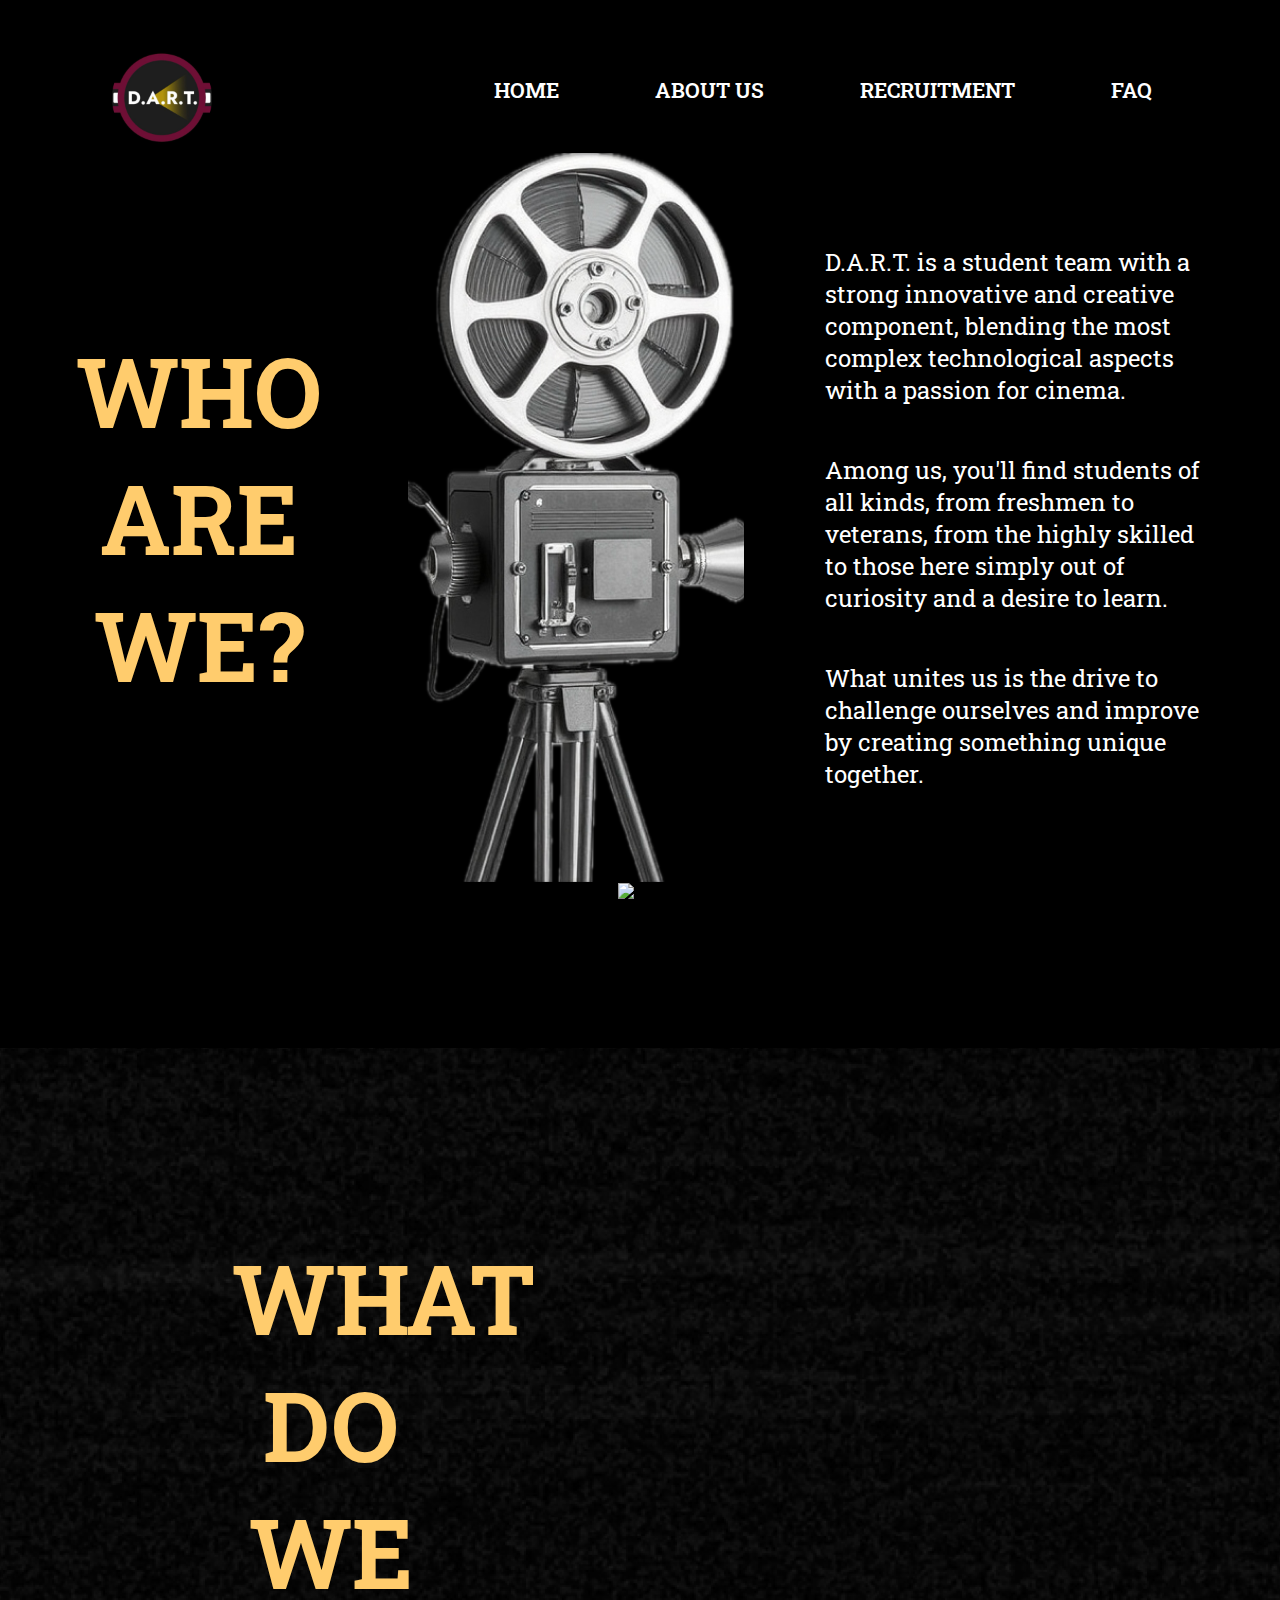
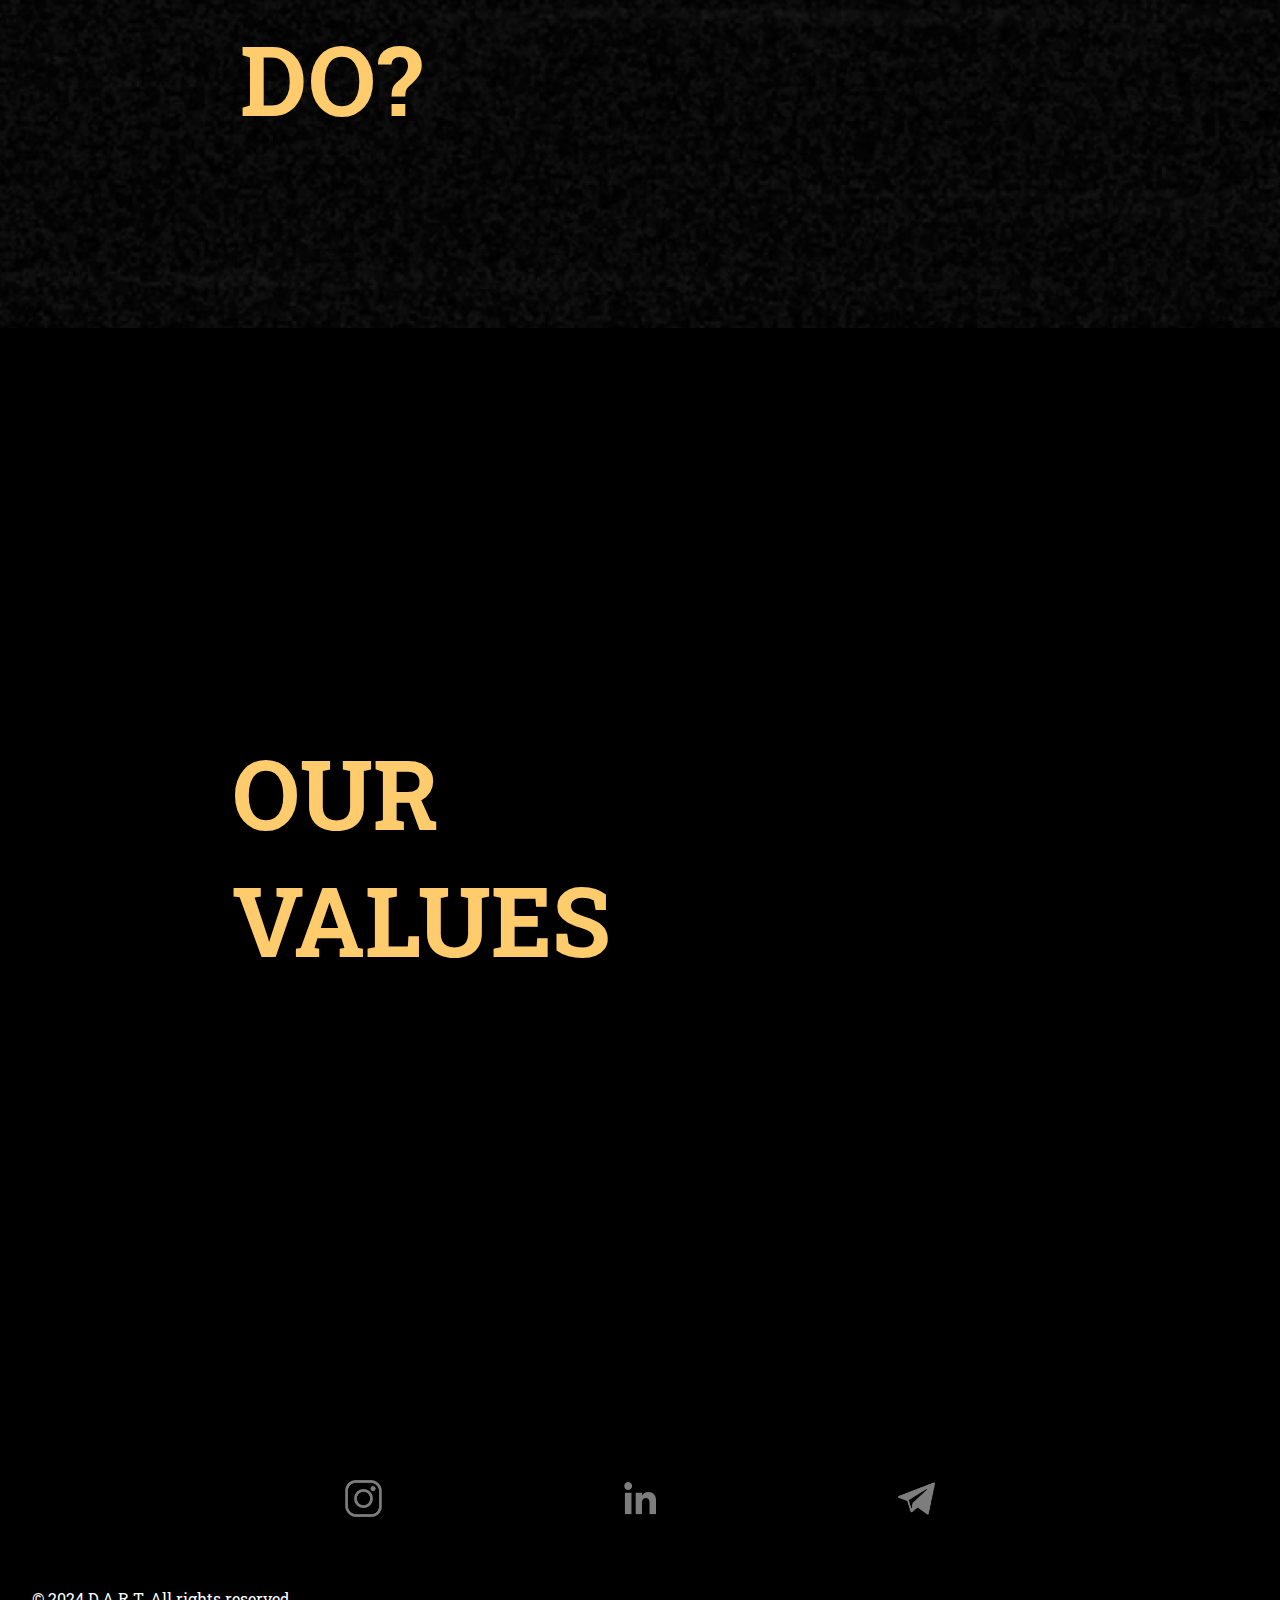
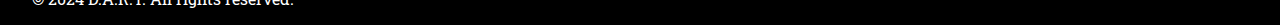
==== aboutus/index.html @ e69cd053 "routing structure" ====
<!DOCTYPE html>
<html lang="en">
<head>
    <meta charset="UTF-8">
    <meta name="viewport" content="width=device-width, initial-scale=1.0">
    <title>D.A.R.T. - Recruitment</title>
    <link rel="stylesheet" href="aboutus.css">
    <link rel="preconnect" href="https://fonts.googleapis.com">
    <link rel="preconnect" href="https://fonts.gstatic.com" crossorigin>
    <link href="https://fonts.googleapis.com/css2?family=Roboto+Slab:wght@100..900&display=swap" rel="stylesheet">
</head>
<body>
    <div class="overlay" id="overlay"></div>
    <button class="menu-button" id="menu-button">☰</button>
        <div class="sidebar" id="sidebar">
            <a href="#home">HOME</a>
            <a href="#about">ABOUT US</a>
            <a href="#recruitment">RECRUITMENT</a>
            <a href="#FAQ">FAQ</a>
        </div>

    <div class = "navbar">
        <div class = "left">
            <img src="assets/image.png" alt="logo">
        </div>

        <div class = "right">
            <a href="#home">HOME</a>
            <a href="#about">ABOUT US</a>
            <a href="#recruitment">RECRUITMENT</a>
            <a href="#faq">FAQ</a>
            
        </div>
    </div>

    <div class="section1">
        <h1 class="title">WHO ARE WE?</h1>
        <img src="assets/camera.png" alt="Film Camera">
        <div class = "content">   
          <p>
            D.A.R.T. is a student team with a strong innovative and creative component, blending the most complex technological aspects with a passion for cinema.  
          </p>
          
          <p>
            Among us, you'll find students of all kinds, from freshmen to veterans, from the highly skilled to those here simply out of curiosity and a desire to learn.  
          </p>
          
          <p>
            What unites us is the drive to challenge ourselves and improve by creating something unique together.  
          </p>
        </div>
    </div>

    <div class="line">
        <img src="https://github.com/busepol/dartweb/blob/main/Line%205.png?raw=true" alt="line">
    </div>

    <div class="section2">
    
    <h1 class="title">WHAT DO WE DO?</h1>    

    <div class="content">
        <p>Creating original content through a <strong> human-AI collaboration, by focusing on :</strong> </p>
    
    <div class = "matters">
        <ul>> Building a <strong> cohesive,</strong> <strong>motivated</strong> and <strong>inclusive</strong> team</ul>
        <ul>> Masterclasses for those who lack experience </ul>
        <ul>> AI training</ul>
        <ul>> Generation of <strong>unique</strong> content</ul>
        <ul>> Filming short films</ul>
        <ul>> Monthly meetups</ul>
            </div>
        </div>
    </div>
      
    <div class="section3">
         <h1 class="title">OUR VALUES</h1>
        <div class = "content">
            <p>
                At D.A.R.T., we strongly believe that <strong> no one is more "qualified" than others </strong> to join the team.  
                We believe that creativity knows no boundaries and that everyone deserves the opportunity to contribute, collaborate, and grow—regardless of prior experience.
            </p>
          
            <div class = "matters">
                <ul> The traits that matter to us:</ul> 
                <ul>🎬 Participation</ul>
                <ul>🤝 Collaboration </ul>
                <ul>❤️ Passion</ul>
            </div>
            <p>
                That’s why, if you want to join the team, you’ll never hear a "no" from us.
            </p>
        </div>
    </div>

    <div class ="bottom">
        <div class ="icons">
            <a href="https://www.instagram.com/dart.productions/" target="_blank">
                <img src="assets/instagram.png" alt="instagram">
            </a>
            <a href="" target="_blank">
                <img src="assets/linkedn.png" alt="linkedn">
            </a>
            <a href="https://t.me/politodart" target="_blank">
                <img src="assets/telegram.png" alt="telegram">
            </a>
            
        </div>

        <span class ="copyright">© 2024 D.A.R.T. All rights reserved.</span>
    </div>
    <script src="aboutus.js"></script>

</body>
</html>
---- aboutus/aboutus.css ----
* {
  margin: 0;
  padding: 0;
  box-sizing: border-box;
}

  body{
    font-family: "Roboto Slab", serif;
    font-optical-sizing: auto;
    font-style: normal;
    background-color: black;
    font-weight: 600;
    
  }


  .navbar{
    display: flex;
    align-items: center;
    justify-content: space-between;
    padding-right: 8rem;
    padding-left: 7rem;
  }

  .navbar .left img{
    width: 100px;
    height: 100px;
  }

  .navbar .left{
    padding-top: 3rem;
  }

  .navbar .right{
    padding-top: 1.8rem;
    display: flex;
    align-items: center;
    gap: 6rem;
  }

  .navbar .right a{
    color: white;
    text-decoration: none;
    font-size: 1.3rem;
  }

  .navbar .right a:hover{
    color: #FFCC6D;
    text-decoration: none;
    font-size: 1.3rem;
  }

  .menu-button {
    position: fixed;
    z-index: 10;
    top: 2rem; 
    right: 1.25rem; 
    background-color: transparent;
    color: white;
    font-size: 1.5rem;
    padding: 0.3rem 0.3rem; 
    border: none;
    cursor: pointer;
    border-radius: 0.3125rem; 
    display: none; 
  }
  
  .menu-button:hover {
    color: #FFCC6D;
  }
  
  .sidebar {
    z-index: 10;
    display: flex;
    flex-direction: column;
    gap:1rem;
    position: fixed;
    top: 0;
    right: -15.625rem; 
    width: 15.625rem; 
    height: 100%;
    background-color: black;
    color: white;
    padding: 1rem;
    transition: right 0.3s ease;
    overflow-y: auto;
    display: none;
  }
  
  .sidebar a {
    font-size: 1rem;
    text-decoration: none;
    color: white;
    margin: 0.5rem 0; 
    padding-top: 1rem;
    padding-left: 1rem; 
  }
  
  .sidebar a:hover {
    color: #FFCC6D;
  }
  
  
  .sidebar.open {
    right: 0; 
  }

  .bottom{
    margin-top: 6rem;
  
  }
  
  .icons{
    margin-top: 5rem;
    justify-content: center;
    text-align: center;
    display: flex;
    margin-left: auto;
    margin-right: auto;
    gap:15rem;
    padding-bottom: 4rem;
  }
  
  
  .icons img{
    width: 2.3rem;
    height: 2.3rem;
    opacity: 0.7;
    transition-duration: 200ms;
  }
  
  .icons img:hover{
    width: 2.33rem;
    height: 2.33rem;
    opacity: 1;
  }
  
  .copyright{
    color: white;
    width: 100%;
    display: flex;
    padding-top: 0.2rem;
    padding-bottom: 1rem;
    font-size: 1rem;
    font-weight: 400;
    padding-left: 2rem;
  }

  .section1{
      color: white;
      display: flex;
      justify-content: center;
      align-items: center;
      gap: 5rem;

  }

  .line{
    margin-bottom: 9rem;
      display: flex;
      justify-content: center;
     
  }

  .section2{
      padding: 9rem;
      color: white;
      display: flex;
      justify-content: center;
      align-items: center;
      gap: 20rem;
      background-image: url("assets/image(13).png");
  }

  .section3{
      padding: 9rem;
      color: white;
      display: flex;
      justify-content: center;
      align-items: center;
      gap: 20rem;
  }

  .title{
      font-size: 6rem;
      color: #FFCC6D;
      max-width: 20%;
      text-align: center;
  }

  .content{
      font-size: 1.5rem;
      font-weight: 400;
      max-width: 30%;
      display: flex;
      flex-direction: column;
      gap: 3rem;

      opacity: 0;
      transform: translateX(-2rem);
      transition: all 0.8s ease-out;
      transition-delay: 0.2s;
  }

  .content.animate{
    opacity: 1;
    transform: translateX(0);
  }
  
  .content strong{
      color: #FFCC6D;
      font-weight: 400;
  }

  .content li{
      padding-bottom:1rem;

  }

  .content ul{
      padding-top: 1rem;
  }

 

  @media (max-width: 1200px) {
    
  .overlay {
    position: fixed;
    top: 0;
    left: 0;
    width: 100%;
    height: 100%;
    background-color: rgba(0, 0, 0, 0.5); 
    backdrop-filter: blur(5px); 
    opacity: 0;
    visibility: hidden;
    transition: opacity 0.3s ease, visibility 0.3s ease;
    z-index: 9; 
  }
  
  .overlay.visible {
    opacity: 1;
    visibility: visible;
  }

  .navbar {
    padding-left: 1.5rem;
    margin-bottom: 0rem;
    }
  
  .navbar .left{
      padding-top: 1rem;
    }

  .navbar .left img {
    width: 80px;
    height: 80px;
  }

  .navbar a{
    display: none;
  }


  .section1{
    max-width: 100%;
    flex-direction: column;  
    padding: 4rem 2rem;
    gap: 1rem;
    align-items: normal;
  }

  .section2{
    max-width: 100%;
    flex-direction: column;  
    padding: 4rem 2rem;
    gap: 1rem;
    align-items: normal;
  }

  .section3{
    max-width: 100%;
    flex-direction: column;  
    padding: 4rem 2rem;
    gap: 1rem;
    align-items: normal;
  }

  .title{
  font-size: 2.5rem;
  max-width: 100%;
  text-align: left;
  }

  .content {
  max-width: 100%; 
  font-size: 1rem; 
  gap: 2rem;
  }



  .section2 {
  background-size: cover; 
  }

  .section1 img{
    display: none;
  }

  .line {
      display: none;
      
  }

  .icons {
      flex-direction: row; 
      gap: 1rem;
      padding-top: 0rem;
      padding-bottom: 1rem;
    }


  
  .menu-button {
      display: block; 
  }
    
  .sidebar {
    display:flex;
    width: 12.5rem; 
  }

  .sidebar.open {
    right: 0; 
  }
  
  .copyright {
    font-size: 0.9rem;
    text-align: center;
    padding: 0.5rem 1rem;
  }
}
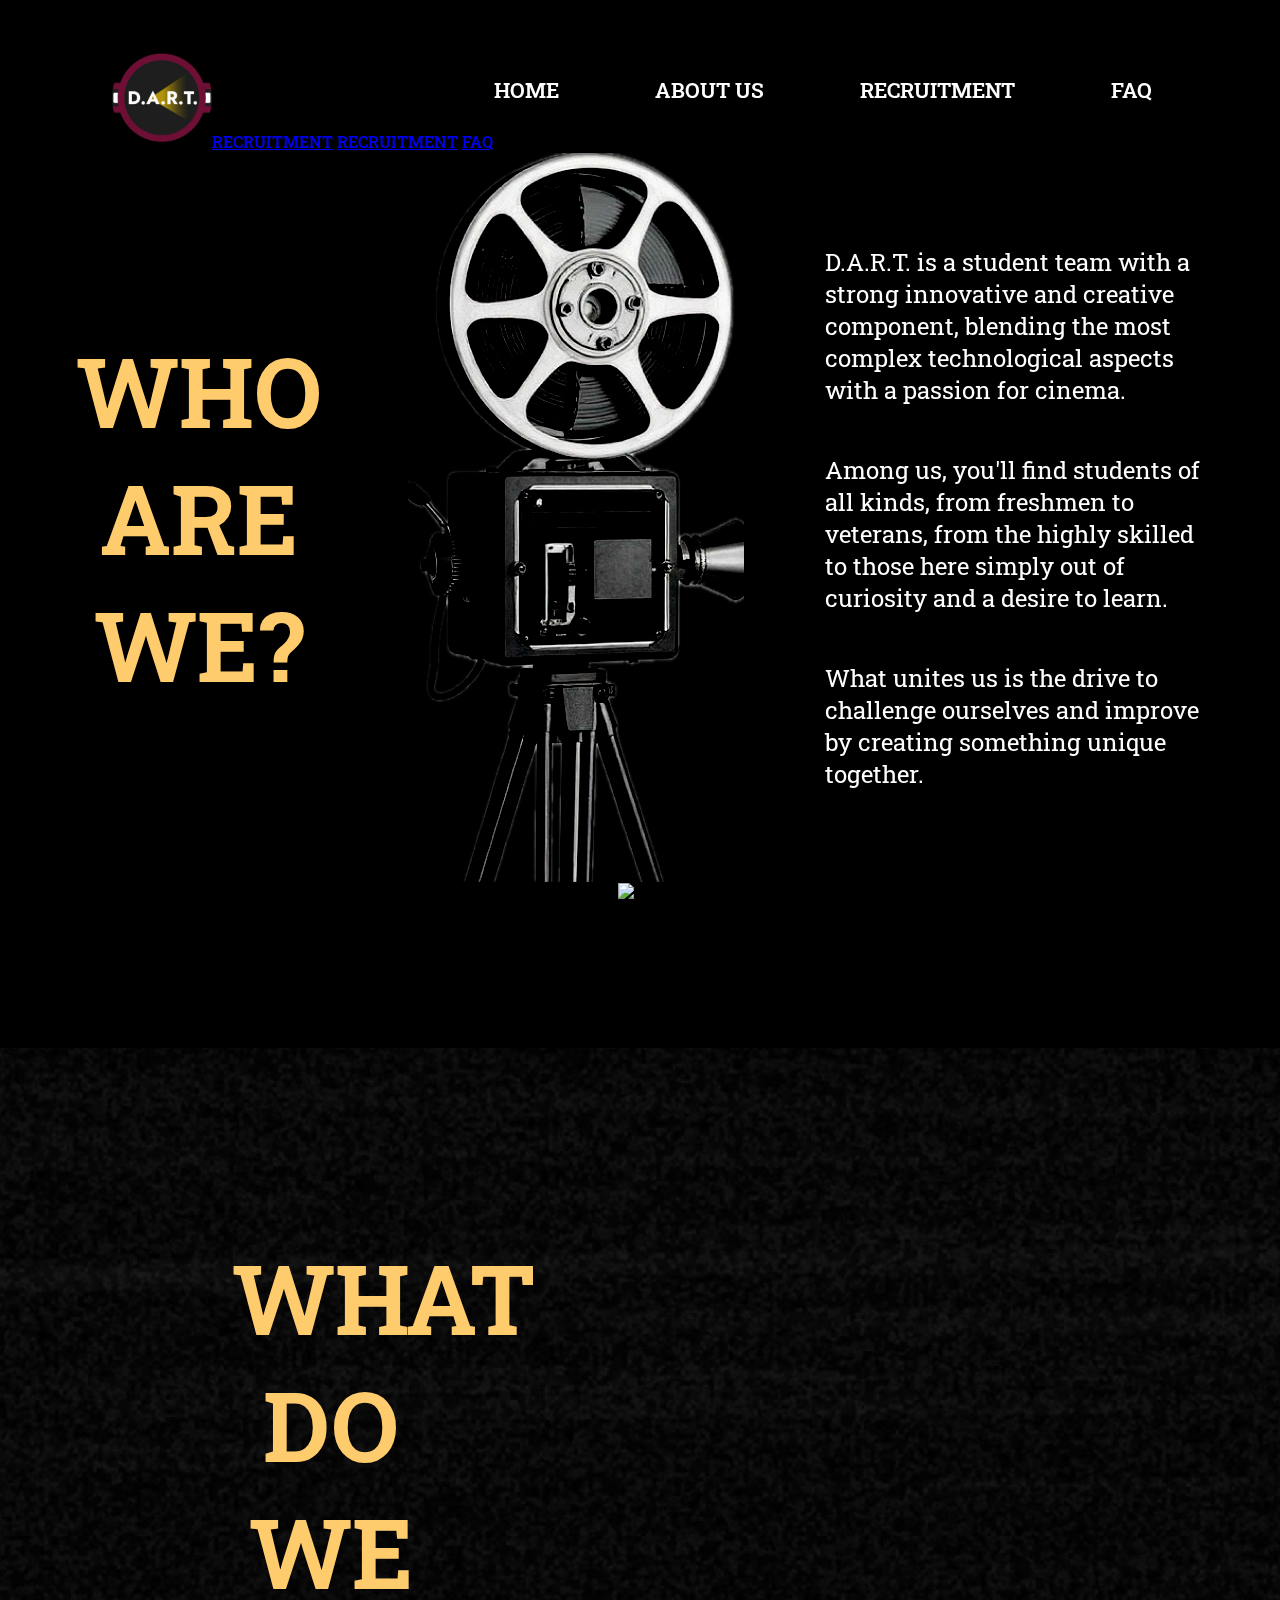
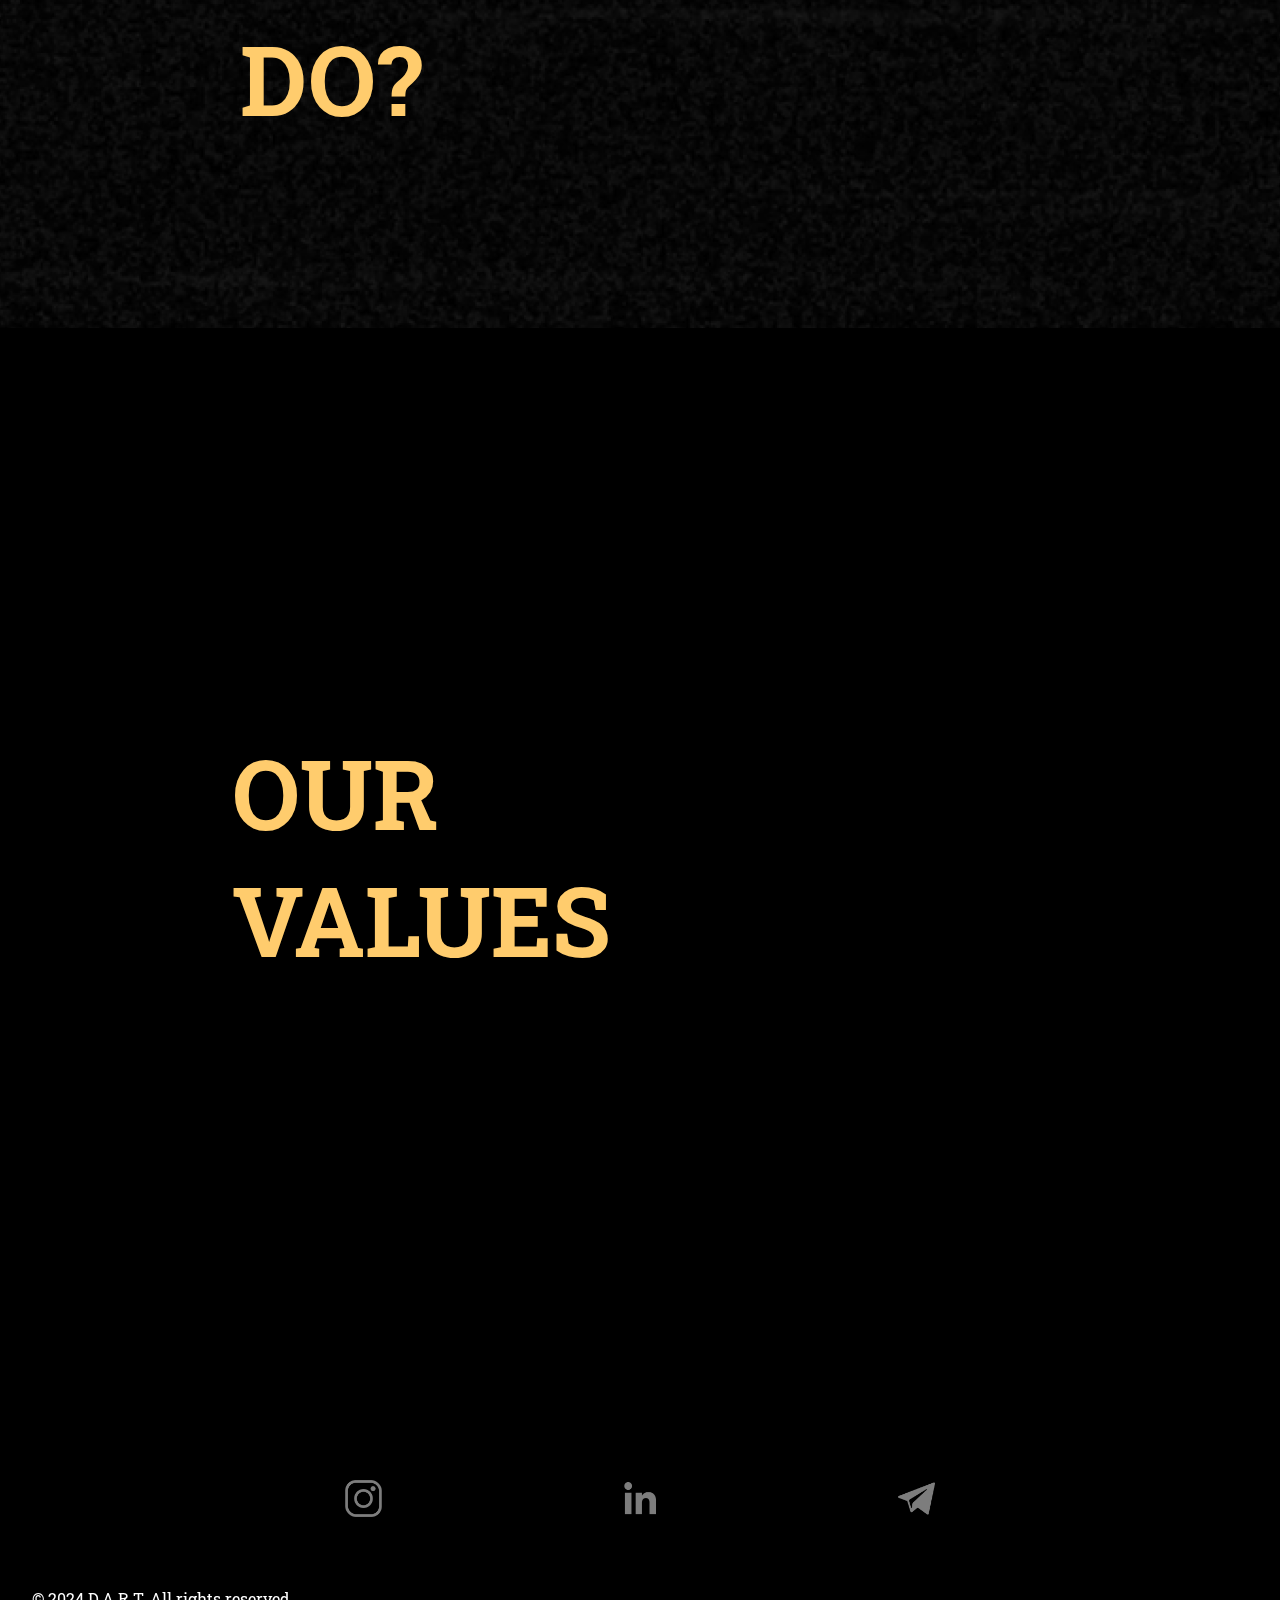
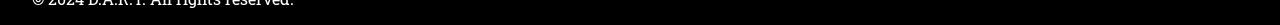
==== commit e1bd04e5: "linksactivated" ====
--- a/aboutus/index.html
+++ b/aboutus/index.html
@@ -3,7 +3,7 @@
 <head>
     <meta charset="UTF-8">
     <meta name="viewport" content="width=device-width, initial-scale=1.0">
-    <title>D.A.R.T. - Recruitment</title>
+    <title>D.A.R.T. - About Us</title>
     <link rel="stylesheet" href="aboutus.css">
     <link rel="preconnect" href="https://fonts.googleapis.com">
     <link rel="preconnect" href="https://fonts.gstatic.com" crossorigin>
@@ -13,22 +13,25 @@
     <div class="overlay" id="overlay"></div>
     <button class="menu-button" id="menu-button">☰</button>
         <div class="sidebar" id="sidebar">
-            <a href="#home">HOME</a>
-            <a href="#about">ABOUT US</a>
-            <a href="#recruitment">RECRUITMENT</a>
-            <a href="#FAQ">FAQ</a>
+            <a href="https://github.com/celul123/D.A.R.T.">HOME</a>
+            <a href="https://github.com/celul123/D.A.R.T./aboutus/">ABOUT US</a>
+            <a href="https://github.com/celul123/D.A.R.T./recruitment/">RECRUITMENT</a>
+            <a href="https://github.com/celul123/D.A.R.T./faq/">FAQ</a>
         </div>
 
     <div class = "navbar">
         <div class = "left">
-            <img src="assets/image.png" alt="logo">
+            <img src="assets/image.png" alt="logo"><a href="https://github.com/celul<a href="https://github.com/celu
+            <a href="https://github.com/celul123/D.A.R.T./recruitment/">RECRUITMENT</a>
+            <a href="https://github.com/celul123/D.A.R.T./recruitment/">RECRUITMENT</a>
+            <a href="https://github.com/celul123/D.A.R.T./faq/">FAQ</a>
         </div>
 
         <div class = "right">
-            <a href="#home">HOME</a>
-            <a href="#about">ABOUT US</a>
-            <a href="#recruitment">RECRUITMENT</a>
-            <a href="#faq">FAQ</a>
+            <a href="https://github.com/celul123/D.A.R.T.">HOME</a>
+            <a href="https://github.com/celul123/D.A.R.T./aboutus/">ABOUT US</a>
+            <a href="https://github.com/celul123/D.A.R.T./recruitment/">RECRUITMENT</a>
+            <a href="https://github.com/celul123/D.A.R.T./faq/">FAQ</a>
             
         </div>
     </div>
--- a/aboutus/aboutus.css
+++ b/aboutus/aboutus.css
@@ -153,6 +153,10 @@
       align-items: center;
       gap: 5rem;
 
+  }
+
+  .section1 img{
+    mix-blend-mode: hard-light;
   }
 
   .line{
@@ -237,6 +241,7 @@
     visibility: hidden;
     transition: opacity 0.3s ease, visibility 0.3s ease;
     z-index: 9; 
+    
   }
   
   .overlay.visible {
@@ -266,15 +271,16 @@
   .section1{
     max-width: 100%;
     flex-direction: column;  
-    padding: 4rem 2rem;
+    padding: 4rem 3rem;
     gap: 1rem;
     align-items: normal;
+   
   }
 
   .section2{
     max-width: 100%;
     flex-direction: column;  
-    padding: 4rem 2rem;
+    padding: 4rem 3rem;
     gap: 1rem;
     align-items: normal;
   }
@@ -282,7 +288,7 @@
   .section3{
     max-width: 100%;
     flex-direction: column;  
-    padding: 4rem 2rem;
+    padding: 4rem 3rem;
     gap: 1rem;
     align-items: normal;
   }
@@ -295,7 +301,7 @@
 
   .content {
   max-width: 100%; 
-  font-size: 1rem; 
+  font-size: 1.3rem; 
   gap: 2rem;
   }
 
@@ -321,6 +327,11 @@
       padding-bottom: 1rem;
     }
 
+    .icons img {
+      width: 2rem;
+      height: 2rem;
+    }
+
 
   
   .menu-button {
@@ -342,4 +353,21 @@
     padding: 0.5rem 1rem;
   }
 }
-  +  
+@media (max-width: 768px) {
+  .section1{
+    padding: 4rem 2rem;
+  }
+
+  .section2{
+    padding: 4rem 2rem;
+  }
+
+  .section3{
+    padding: 4rem 2rem;
+  }
+
+  .content{
+    font-size: 1rem;
+  }
+}
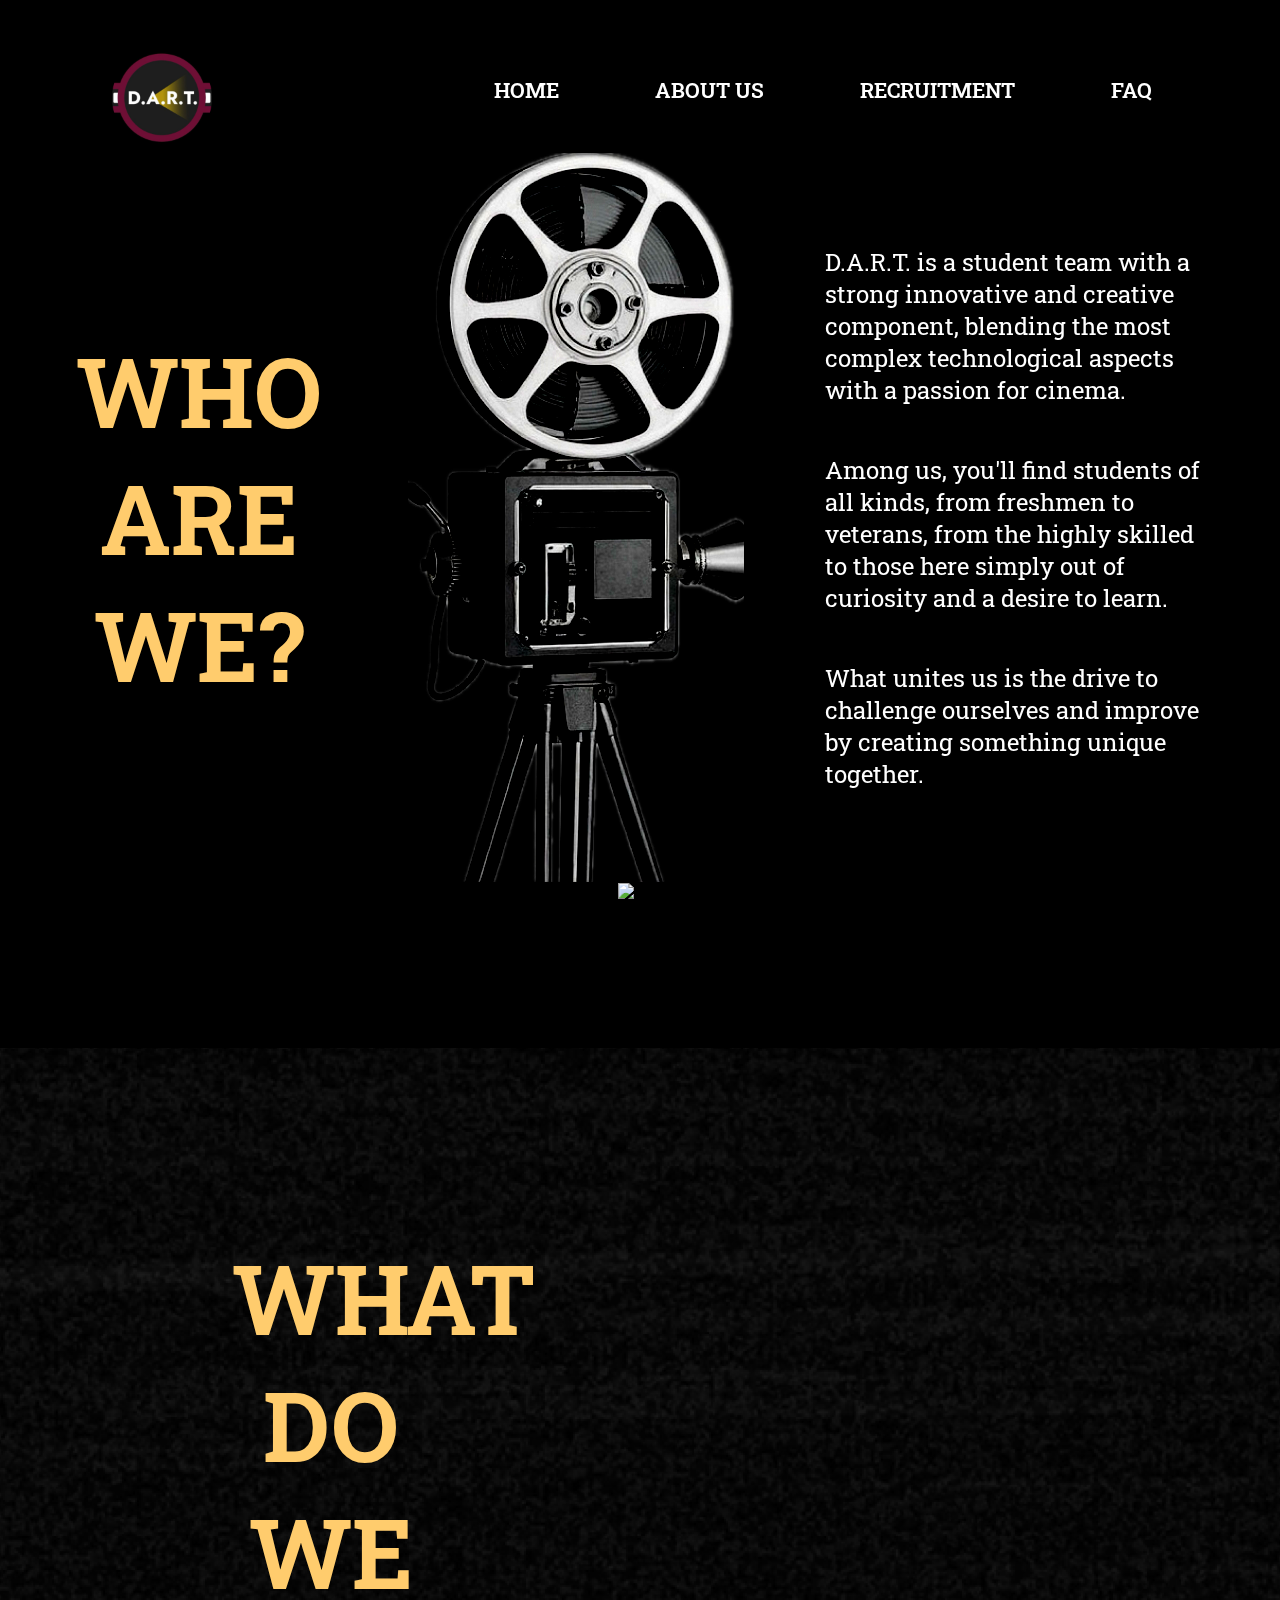
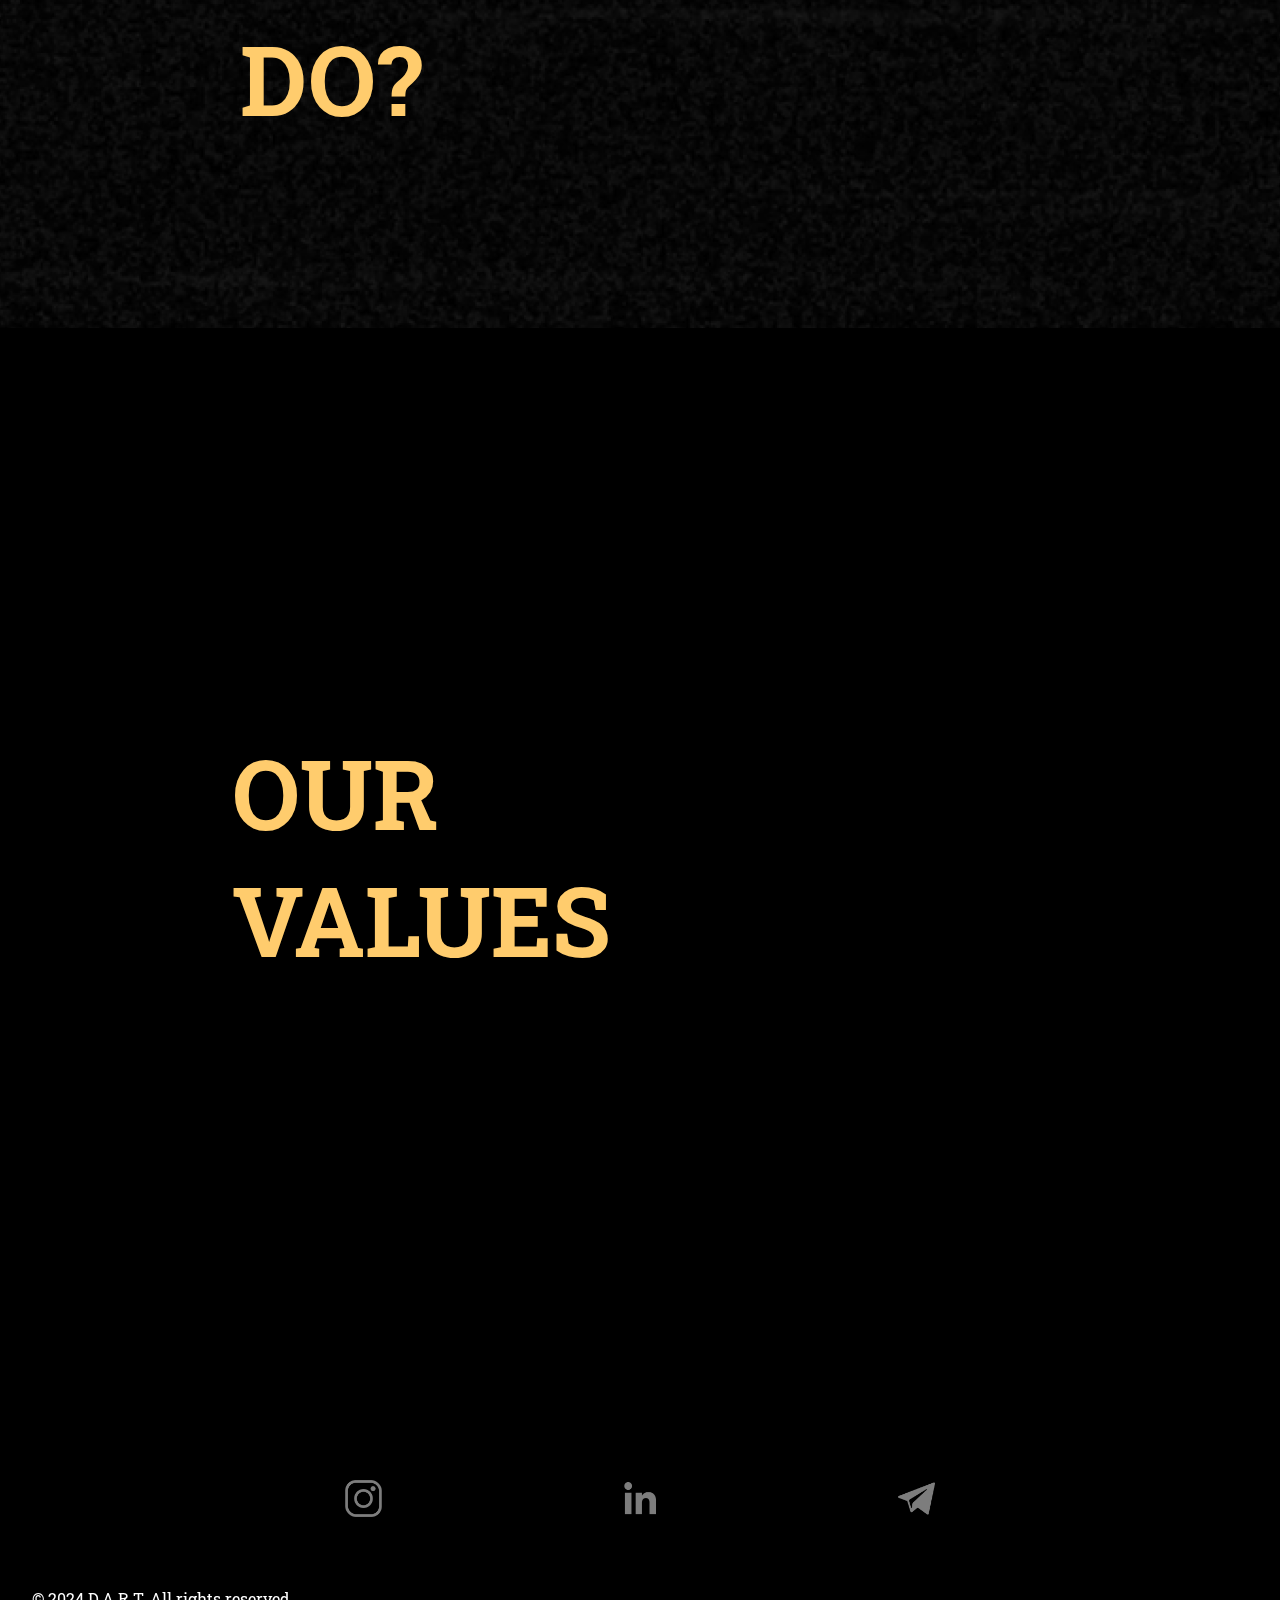
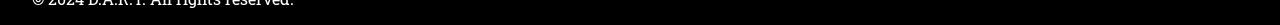
==== commit 148e3746: "olartik" ====
--- a/aboutus/index.html
+++ b/aboutus/index.html
@@ -13,25 +13,22 @@
     <div class="overlay" id="overlay"></div>
     <button class="menu-button" id="menu-button">☰</button>
         <div class="sidebar" id="sidebar">
-            <a href="https://github.com/celul123/D.A.R.T.">HOME</a>
-            <a href="https://github.com/celul123/D.A.R.T./aboutus/">ABOUT US</a>
-            <a href="https://github.com/celul123/D.A.R.T./recruitment/">RECRUITMENT</a>
-            <a href="https://github.com/celul123/D.A.R.T./faq/">FAQ</a>
+            <a href="https://celul123.github.io/D.A.R.T./">HOME</a>
+            <a href="https://celul123.github.io/D.A.R.T./aboutus/">ABOUT US</a>
+            <a href="https://celul123.github.io/D.A.R.T./recruitment/">RECRUITMENT</a>
+            <a href="https://celul123.github.io/D.A.R.T./faq/">FAQ</a>
         </div>
 
     <div class = "navbar">
         <div class = "left">
-            <img src="assets/image.png" alt="logo"><a href="https://github.com/celul<a href="https://github.com/celu
-            <a href="https://github.com/celul123/D.A.R.T./recruitment/">RECRUITMENT</a>
-            <a href="https://github.com/celul123/D.A.R.T./recruitment/">RECRUITMENT</a>
-            <a href="https://github.com/celul123/D.A.R.T./faq/">FAQ</a>
+            <img src="assets/image.png" alt="logo">
         </div>
 
         <div class = "right">
-            <a href="https://github.com/celul123/D.A.R.T.">HOME</a>
-            <a href="https://github.com/celul123/D.A.R.T./aboutus/">ABOUT US</a>
-            <a href="https://github.com/celul123/D.A.R.T./recruitment/">RECRUITMENT</a>
-            <a href="https://github.com/celul123/D.A.R.T./faq/">FAQ</a>
+            <a href="https://celul123.github.io/D.A.R.T./">HOME</a>
+            <a href="https://celul123.github.io/D.A.R.T./aboutus/">ABOUT US</a>
+            <a href="https://celul123.github.io/D.A.R.T./recruitment/">RECRUITMENT</a>
+            <a href="https://celul123.github.io/D.A.R.T./faq/">FAQ</a>
             
         </div>
     </div>
